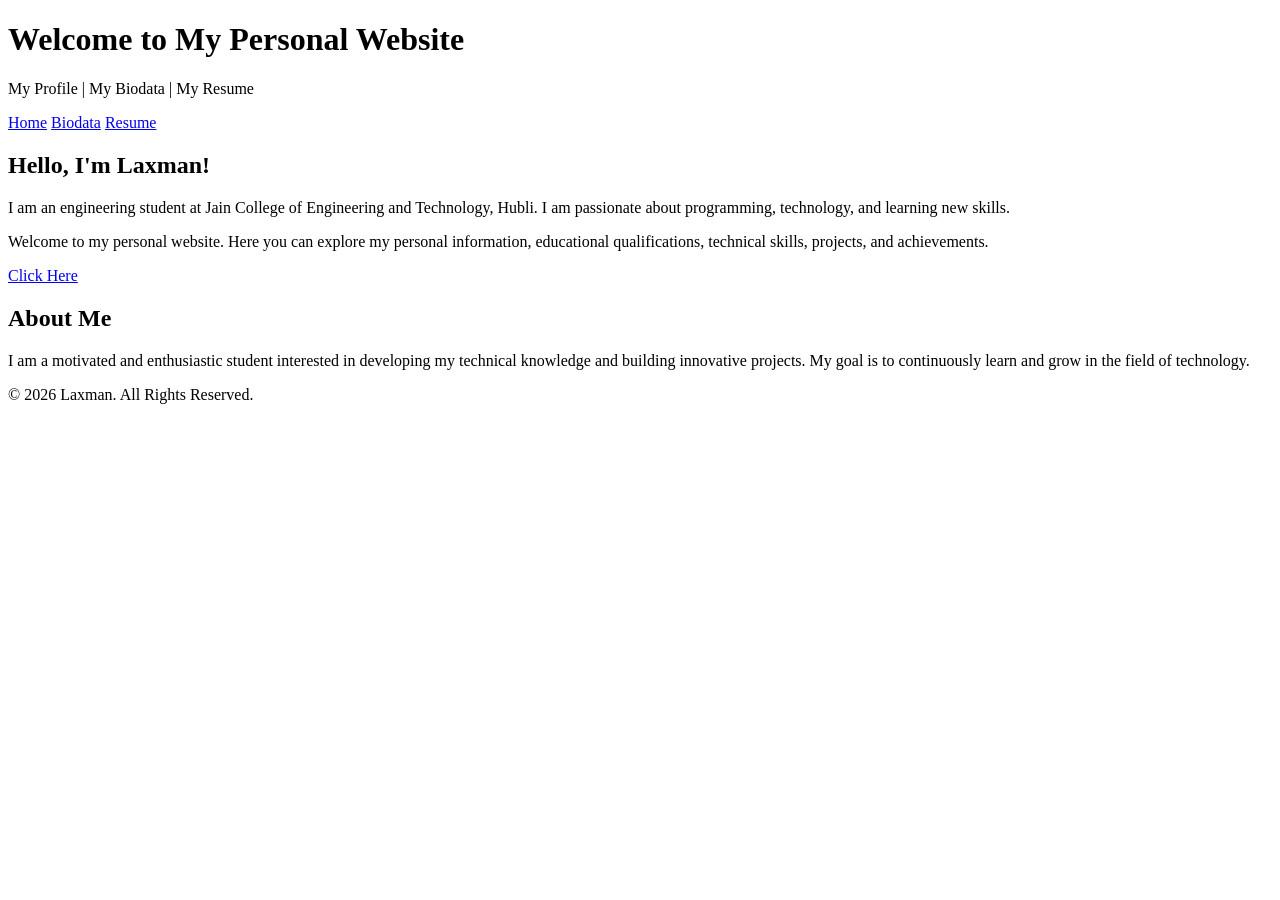
==== index.html @ 53b5acf9 "Add files via upload" ====
<!DOCTYPE html>
<html lang="en">
<head>
    <meta charset="UTF-8">
    <meta name="viewport" content="width=device-width, initial-scale=1.0">

    <title>Laxman | Personal Website</title>

    <link rel="stylesheet" href="style.css">

    <!-- jQuery -->
    <script src="https://code.jquery.com/jquery-3.7.1.min.js"></script>

    <!-- JavaScript -->
    <script src="script.js" defer></script>
</head>

<body>

    <header>
        <h1>Welcome to My Personal Website</h1>
        <p>My Profile | My Biodata | My Resume</p>
    </header>

    <nav>
        <a href="index.html" class="active">Home</a>
        <a href="biodata.html">Biodata</a>
        <a href="resume.html">Resume</a>
    </nav>

    <main>

        <section class="hero">

            <h2>Hello, I'm Laxman!</h2>

            <p>
                I am an engineering student at Jain College
                of Engineering and Technology, Hubli.
                I am passionate about programming, technology,
                and learning new skills.
            </p>

            <p>
                Welcome to my personal website. Here you can
                explore my personal information, educational
                qualifications, technical skills, projects,
                and achievements.
            </p>

            <a href="biodata.html" class="btn">
                Click Here
            </a>

        </section>

        <section class="about">

            <h2>About Me</h2>

            <p>
                I am a motivated and enthusiastic student
                interested in developing my technical knowledge
                and building innovative projects.
                My goal is to continuously learn and grow
                in the field of technology.
            </p>

        </section>

    </main>

    <footer>
        <p>&copy; 2026 Laxman. All Rights Reserved.</p>
    </footer>

</body>
</html>
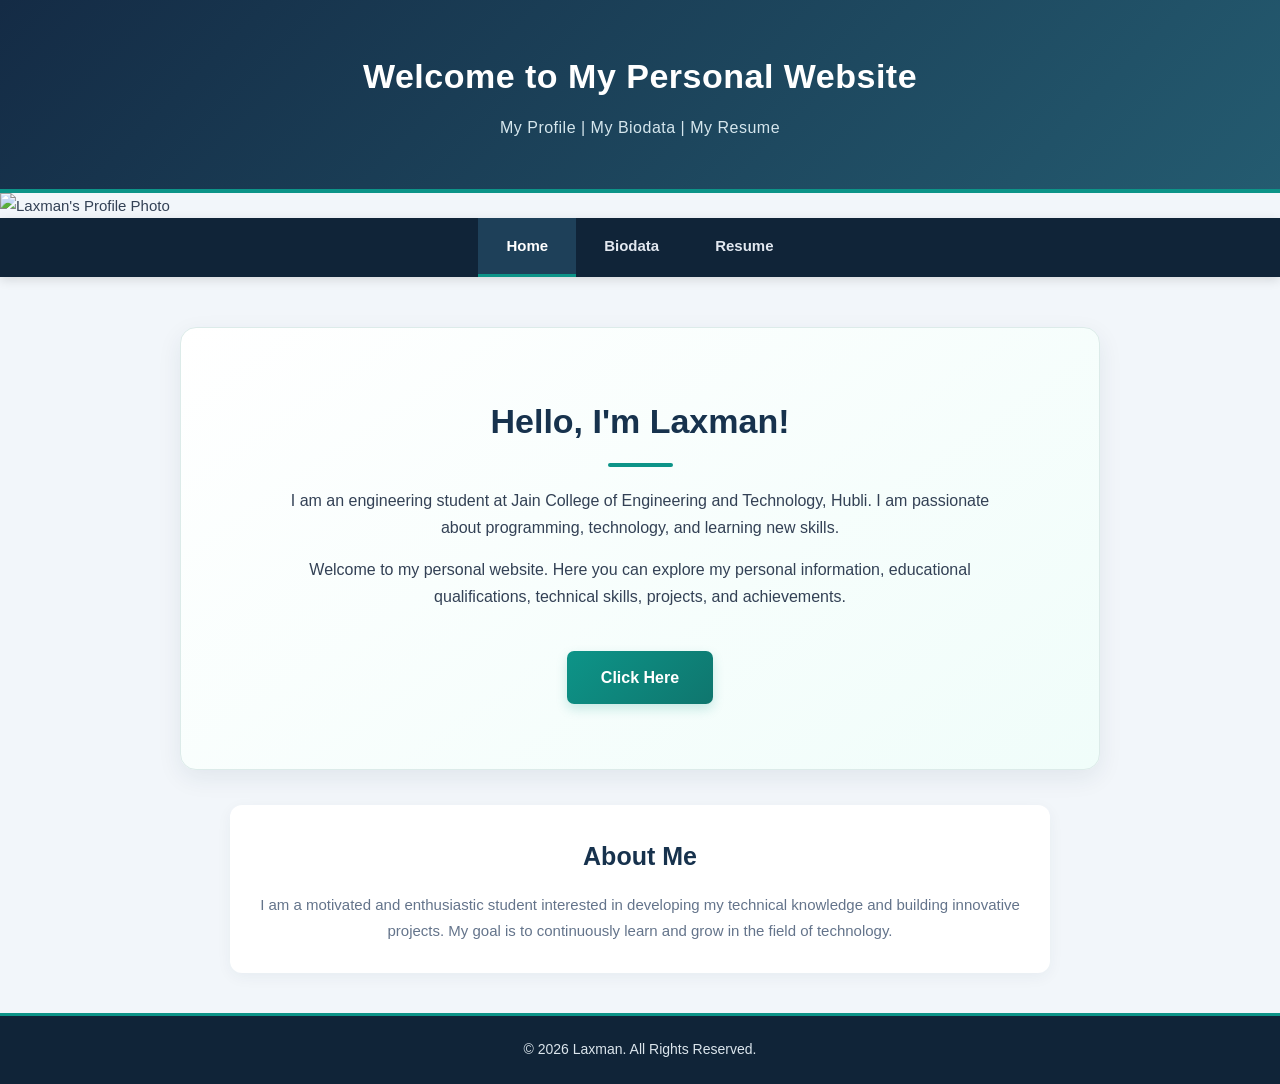
==== commit 1a466ca5: "Update index.html" ====
--- a/index.html
+++ b/index.html
@@ -22,6 +22,11 @@
         <h1>Welcome to My Personal Website</h1>
         <p>My Profile | My Biodata | My Resume</p>
     </header>
+
+    <!-- Profile Photo -->
+    <div class="profile-photo-container">
+        <img src="photo.jpg" alt="Laxman's Profile Photo" class="profile-photo">
+    </div>
 
     <nav>
         <a href="index.html" class="active">Home</a>
--- a/style.css
+++ b/style.css
@@ -0,0 +1,670 @@
+
+/* ==========================================
+   1. GLOBAL STYLING
+========================================== */
+
+* {
+    margin: 0;
+    padding: 0;
+    box-sizing: border-box;
+}
+
+:root {
+    --primary: #17324d;
+    --secondary: #245b70;
+    --accent: #0d9488;
+    --accent-light: #ccfbf1;
+    --background: #f2f6fa;
+    --white: #ffffff;
+    --text: #334155;
+    --muted: #64748b;
+    --border: #dce5ed;
+    --soft-blue: #eaf1f7;
+}
+
+body {
+    font-family: 'Segoe UI', Arial, sans-serif;
+    background: var(--background);
+    color: var(--text);
+    line-height: 1.7;
+    font-size: 15px;
+}
+
+/* ==========================================
+   2. HEADER
+========================================== */
+
+header {
+    background: linear-gradient(
+        135deg,
+        #142b45,
+        #245b70
+    );
+
+    color: var(--white);
+    text-align: center;
+    padding: 48px 20px;
+
+    border-bottom: 4px solid var(--accent);
+}
+
+header h1 {
+    font-size: 34px;
+    font-weight: 700;
+    letter-spacing: 0.5px;
+    margin-bottom: 8px;
+}
+
+header p {
+    color: #d5e6ed;
+    font-size: 16px;
+    letter-spacing: 0.5px;
+}
+
+/* ==========================================
+   3. NAVIGATION BAR
+========================================== */
+
+nav {
+    background-color: #102438;
+
+    display: flex;
+    justify-content: center;
+    align-items: center;
+    flex-wrap: wrap;
+
+    box-shadow: 0 3px 10px rgba(0,0,0,0.12);
+}
+
+nav a {
+    color: #e2e8f0;
+    text-decoration: none;
+
+    padding: 15px 28px;
+
+    font-size: 15px;
+    font-weight: 600;
+
+    border-bottom: 3px solid transparent;
+
+    transition: all 0.3s ease;
+}
+
+nav a:hover,
+nav a.active {
+    color: white;
+    background-color: #1e4059;
+    border-bottom: 3px solid var(--accent);
+}
+
+/* ==========================================
+   4. MAIN CONTENT
+========================================== */
+
+main {
+    min-height: 65vh;
+}
+
+.container {
+    width: 90%;
+    max-width: 1050px;
+    margin: 40px auto;
+}
+
+/* ==========================================
+   5. HOME PAGE HERO SECTION
+========================================== */
+
+.hero {
+    background: linear-gradient(
+        145deg,
+        #ffffff,
+        #f0fdfa
+    );
+
+    max-width: 920px;
+    width: 90%;
+
+    margin: 50px auto 35px;
+    padding: 65px 35px;
+
+    text-align: center;
+
+    border-radius: 16px;
+
+    border: 1px solid #dcebe9;
+
+    box-shadow:
+        0 8px 25px rgba(23, 50, 77, 0.08);
+}
+
+.hero h2 {
+    color: var(--primary);
+    font-size: 34px;
+    font-weight: 700;
+    margin-bottom: 20px;
+}
+
+.hero h2::after {
+    content: "";
+    display: block;
+
+    width: 65px;
+    height: 4px;
+
+    background-color: var(--accent);
+
+    margin: 12px auto 0;
+    border-radius: 5px;
+}
+
+.hero p {
+    max-width: 730px;
+    margin: 15px auto;
+    color: var(--text);
+    font-size: 16px;
+}
+
+/* Click Here Button */
+
+.btn {
+    display: inline-block;
+
+    background: linear-gradient(
+        135deg,
+        #0d9488,
+        #0f766e
+    );
+
+    color: white;
+    text-decoration: none;
+
+    padding: 13px 34px;
+    margin-top: 25px;
+
+    border-radius: 7px;
+
+    font-size: 16px;
+    font-weight: 600;
+
+    box-shadow: 0 5px 12px rgba(13,148,136,0.2);
+
+    transition: all 0.3s ease;
+}
+
+.btn:hover {
+    background: #115e59;
+
+    transform: translateY(-3px);
+
+    box-shadow: 0 8px 18px rgba(13,148,136,0.25);
+}
+
+/* ==========================================
+   6. ABOUT SECTION
+========================================== */
+
+.about {
+    text-align: center;
+
+    max-width: 820px;
+
+    margin: 35px auto;
+    padding: 30px;
+
+    background-color: white;
+
+    border-radius: 12px;
+
+    box-shadow: 0 4px 15px rgba(23,50,77,0.05);
+}
+
+.about h2 {
+    color: var(--primary);
+    margin-bottom: 15px;
+    font-size: 25px;
+}
+
+.about p {
+    color: var(--muted);
+}
+
+/* ==========================================
+   7. CONTENT BOXES
+========================================== */
+
+.content-box {
+    background-color: var(--white);
+
+    padding: 30px;
+
+    margin: 28px 0;
+
+    border-radius: 12px;
+
+    border: 1px solid #e5edf3;
+
+    box-shadow:
+        0 5px 18px rgba(23,50,77,0.06);
+
+    transition: box-shadow 0.3s ease;
+}
+
+.content-box:hover {
+    box-shadow:
+        0 8px 24px rgba(23,50,77,0.10);
+}
+
+.content-box h2 {
+    color: var(--primary);
+
+    font-size: 23px;
+
+    font-weight: 700;
+
+    border-bottom: 2px solid var(--border);
+
+    padding-bottom: 12px;
+    margin-bottom: 22px;
+
+    position: relative;
+}
+
+.content-box h2::after {
+    content: "";
+
+    position: absolute;
+
+    bottom: -2px;
+    left: 0;
+
+    width: 65px;
+    height: 3px;
+
+    background-color: var(--accent);
+}
+
+.content-box h3 {
+    color: var(--secondary);
+
+    font-size: 17px;
+
+    margin-top: 20px;
+    margin-bottom: 8px;
+}
+
+.content-box p {
+    color: var(--text);
+}
+
+/* Lists */
+
+.content-box ul {
+    padding-left: 25px;
+}
+
+.content-box li {
+    margin: 10px 0;
+    padding-left: 5px;
+    color: var(--text);
+}
+
+.content-box li::marker {
+    color: var(--accent);
+}
+
+/* ==========================================
+   8. PROFESSIONAL TABLE DESIGN
+========================================== */
+
+table {
+    width: 100%;
+
+    border-collapse: collapse;
+
+    margin-top: 15px;
+
+    background-color: white;
+
+    border-radius: 8px;
+    overflow: hidden;
+}
+
+th,
+td {
+    border: 1px solid #e1e8ef;
+
+    padding: 14px 13px;
+
+    text-align: left;
+    vertical-align: middle;
+}
+
+/* Table Headings */
+
+th {
+    background-color: #e6f0f2;
+
+    color: #17324d;
+
+    font-weight: 700;
+    font-size: 14px;
+
+    letter-spacing: 0.3px;
+}
+
+/* Alternate Rows */
+
+tr:nth-child(even) {
+    background-color: #f7fafc;
+}
+
+tr:nth-child(odd) {
+    background-color: #ffffff;
+}
+
+/* Hover Effect */
+
+tbody tr:hover,
+table tr:hover {
+    background-color: #eaf7f5;
+}
+
+/* Email Links */
+
+td a {
+    color: #0f766e;
+
+    text-decoration: none;
+    font-weight: 500;
+}
+
+td a:hover {
+    text-decoration: underline;
+}
+
+/* ==========================================
+   9. RESUME PERSONAL HEADER
+========================================== */
+
+.resume-header {
+    background: linear-gradient(
+        135deg,
+        #e5f0f4,
+        #ecfdf8
+    );
+
+    text-align: center;
+
+    padding: 35px 25px;
+
+    border-radius: 12px;
+
+    border-left: 5px solid var(--accent);
+
+    box-shadow: 0 5px 15px rgba(23,50,77,0.06);
+}
+
+.resume-header h2 {
+    color: var(--primary);
+
+    font-size: 30px;
+
+    margin-bottom: 12px;
+}
+
+.resume-header p {
+    color: #40566b;
+    margin: 4px 0;
+}
+
+.resume-header a {
+    color: #0f766e;
+    text-decoration: none;
+}
+
+.resume-header a:hover {
+    text-decoration: underline;
+}
+
+/* ==========================================
+   10. DECLARATION AND SIGNATURE
+========================================== */
+
+.signature {
+    margin-top: 30px;
+
+    padding-top: 15px;
+
+    line-height: 2.2;
+
+    border-top: 1px solid var(--border);
+}
+
+.signature p {
+    color: var(--primary);
+}
+
+/* ==========================================
+   11. PRINT / DOWNLOAD BUTTON
+========================================== */
+
+button {
+    background: linear-gradient(
+        135deg,
+        #0d9488,
+        #0f766e
+    );
+
+    color: white;
+
+    border: none;
+
+    padding: 14px 28px;
+
+    border-radius: 7px;
+
+    cursor: pointer;
+
+    font-size: 15px;
+    font-weight: 600;
+
+    transition: all 0.3s ease;
+
+    box-shadow: 0 4px 12px rgba(13,148,136,0.18);
+}
+
+button:hover {
+    background: #115e59;
+    transform: translateY(-2px);
+}
+
+.print-section {
+    text-align: center;
+    margin: 35px 0;
+}
+
+/* ==========================================
+   12. FOOTER
+========================================== */
+
+footer {
+    background-color: #102438;
+
+    color: #dbe5ec;
+
+    text-align: center;
+
+    padding: 22px;
+
+    margin-top: 40px;
+
+    border-top: 3px solid var(--accent);
+}
+
+footer p {
+    font-size: 14px;
+}
+
+/* ==========================================
+   13. RESPONSIVE DESIGN
+========================================== */
+
+@media screen and (max-width: 768px) {
+
+    header {
+        padding: 35px 15px;
+    }
+
+    header h1 {
+        font-size: 27px;
+    }
+
+    .hero {
+        padding: 40px 20px;
+    }
+
+    .hero h2 {
+        font-size: 27px;
+    }
+
+    .container {
+        width: 94%;
+    }
+
+    .content-box {
+        padding: 22px;
+    }
+}
+
+@media screen and (max-width: 600px) {
+
+    header h1 {
+        font-size: 23px;
+    }
+
+    header p {
+        font-size: 13px;
+    }
+
+    nav {
+        flex-direction: column;
+        text-align: center;
+    }
+
+    nav a {
+        width: 100%;
+        padding: 11px;
+    }
+
+    .hero {
+        width: 94%;
+        padding: 35px 18px;
+        margin: 25px auto;
+    }
+
+    .hero h2 {
+        font-size: 24px;
+    }
+
+    .hero p {
+        font-size: 14px;
+    }
+
+    .container {
+        width: 95%;
+        margin: 20px auto;
+    }
+
+    .content-box {
+        padding: 17px;
+        overflow-x: auto;
+    }
+
+    .content-box h2 {
+        font-size: 20px;
+    }
+
+    table {
+        min-width: 500px;
+    }
+
+    .resume-header {
+        padding: 23px 15px;
+        overflow-wrap: anywhere;
+    }
+
+    .resume-header h2 {
+        font-size: 25px;
+    }
+
+    .about {
+        margin: 20px;
+        padding: 22px;
+    }
+
+    .print-section button {
+        width: 100%;
+    }
+}
+
+/* ==========================================
+   14. PRINT RESUME AS PDF
+========================================== */
+
+@media print {
+
+    @page {
+        margin: 15mm;
+    }
+
+    nav,
+    header,
+    footer,
+    .print-section {
+        display: none !important;
+    }
+
+    body {
+        background: white;
+        color: black;
+        font-size: 11px;
+        line-height: 1.5;
+    }
+
+    .container {
+        width: 100%;
+        max-width: none;
+        margin: 0;
+    }
+
+    .content-box,
+    .resume-header {
+        box-shadow: none;
+        border-radius: 0;
+        margin: 12px 0;
+        padding: 15px;
+        break-inside: avoid;
+    }
+
+    .content-box h2,
+    .content-box h3,
+    .resume-header h2 {
+        color: black;
+    }
+
+    th {
+        background: #e6e6e6 !important;
+        color: black !important;
+        print-color-adjust: exact;
+    }
+
+    a {
+        color: black !important;
+        text-decoration: none;
+    }
+
+    .content-box h2::after {
+        display: none;
+    }
+}
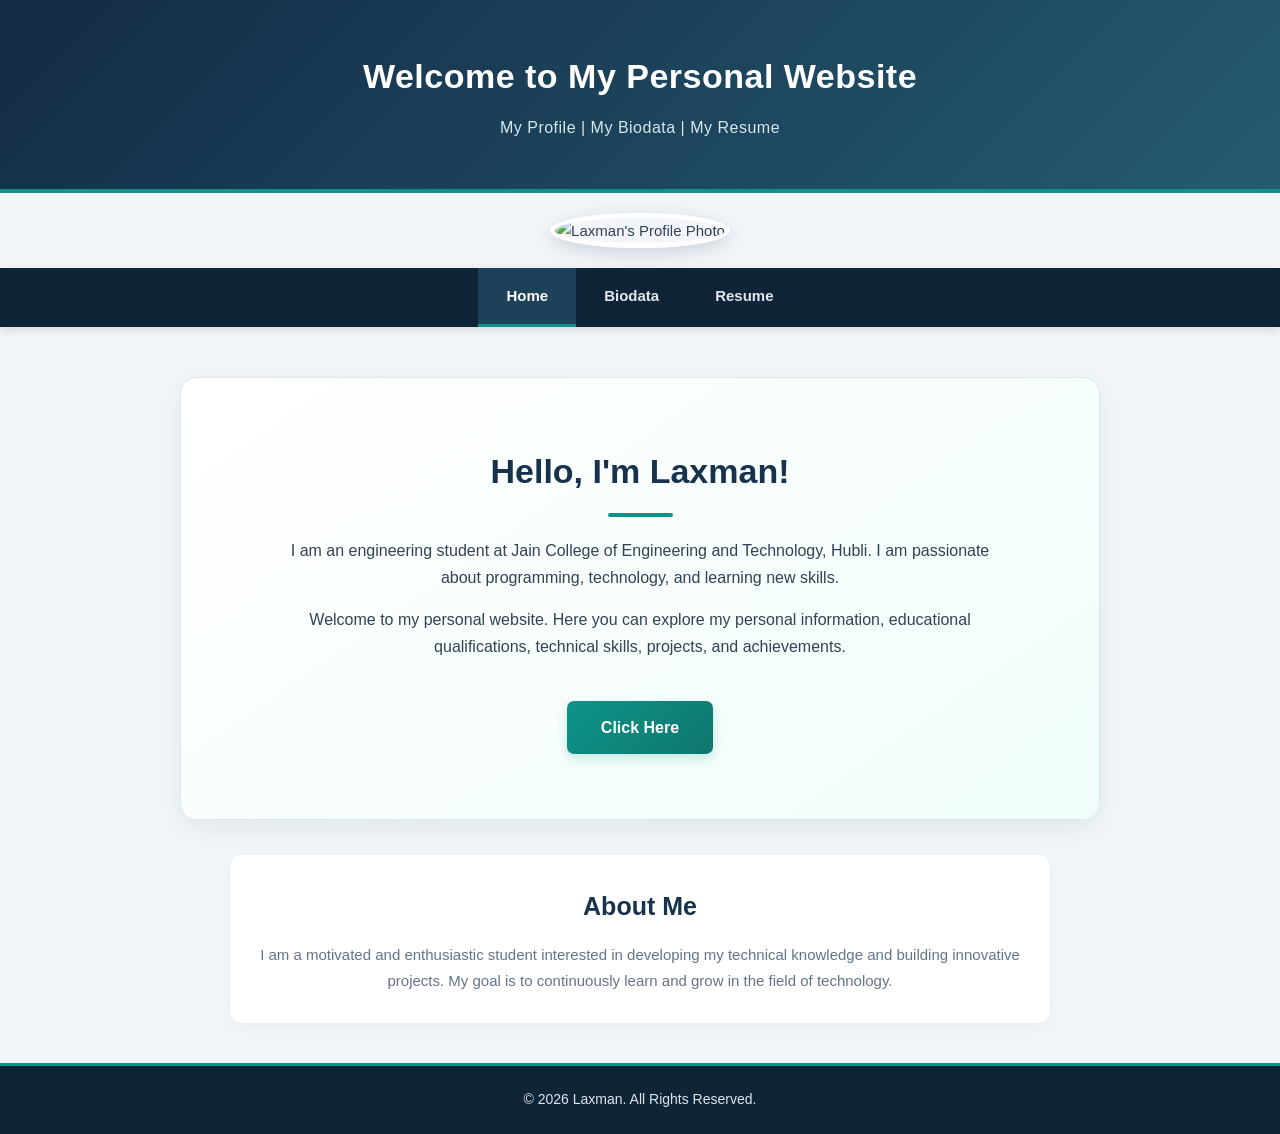
==== commit e29cb171: "Update index.html" ====
--- a/index.html
+++ b/index.html
@@ -25,7 +25,7 @@
 
     <!-- Profile Photo -->
     <div class="profile-photo-container">
-        <img src="photo.jpg" alt="Laxman's Profile Photo" class="profile-photo">
+        <img src="photo.jpeg" alt="Laxman's Profile Photo" class="profile-photo">
     </div>
 
     <nav>
--- a/style.css
+++ b/style.css
@@ -62,6 +62,25 @@
 }
 
 /* ==========================================
+   PROFILE PHOTO
+========================================== */
+
+.profile-photo-container {
+    text-align: center;
+    padding: 20px 0;
+    background-color: var(--background);
+}
+
+.profile-photo {
+    width: 150px;
+    height: 150px;
+    object-fit: cover;
+    border-radius: 50%;
+    border: 5px solid white;
+    box-shadow: 0 5px 18px rgba(23,50,77,0.18);
+}
+
+/* ==========================================
    3. NAVIGATION BAR
 ========================================== */
 
@@ -606,6 +625,12 @@
     .print-section button {
         width: 100%;
     }
+
+    /* Profile Photo Mobile Size */
+    .profile-photo {
+        width: 120px;
+        height: 120px;
+    }
 }
 
 /* ==========================================
@@ -622,6 +647,11 @@
     header,
     footer,
     .print-section {
+        display: none !important;
+    }
+
+    /* Hide Profile Photo While Printing */
+    .profile-photo-container {
         display: none !important;
     }
 
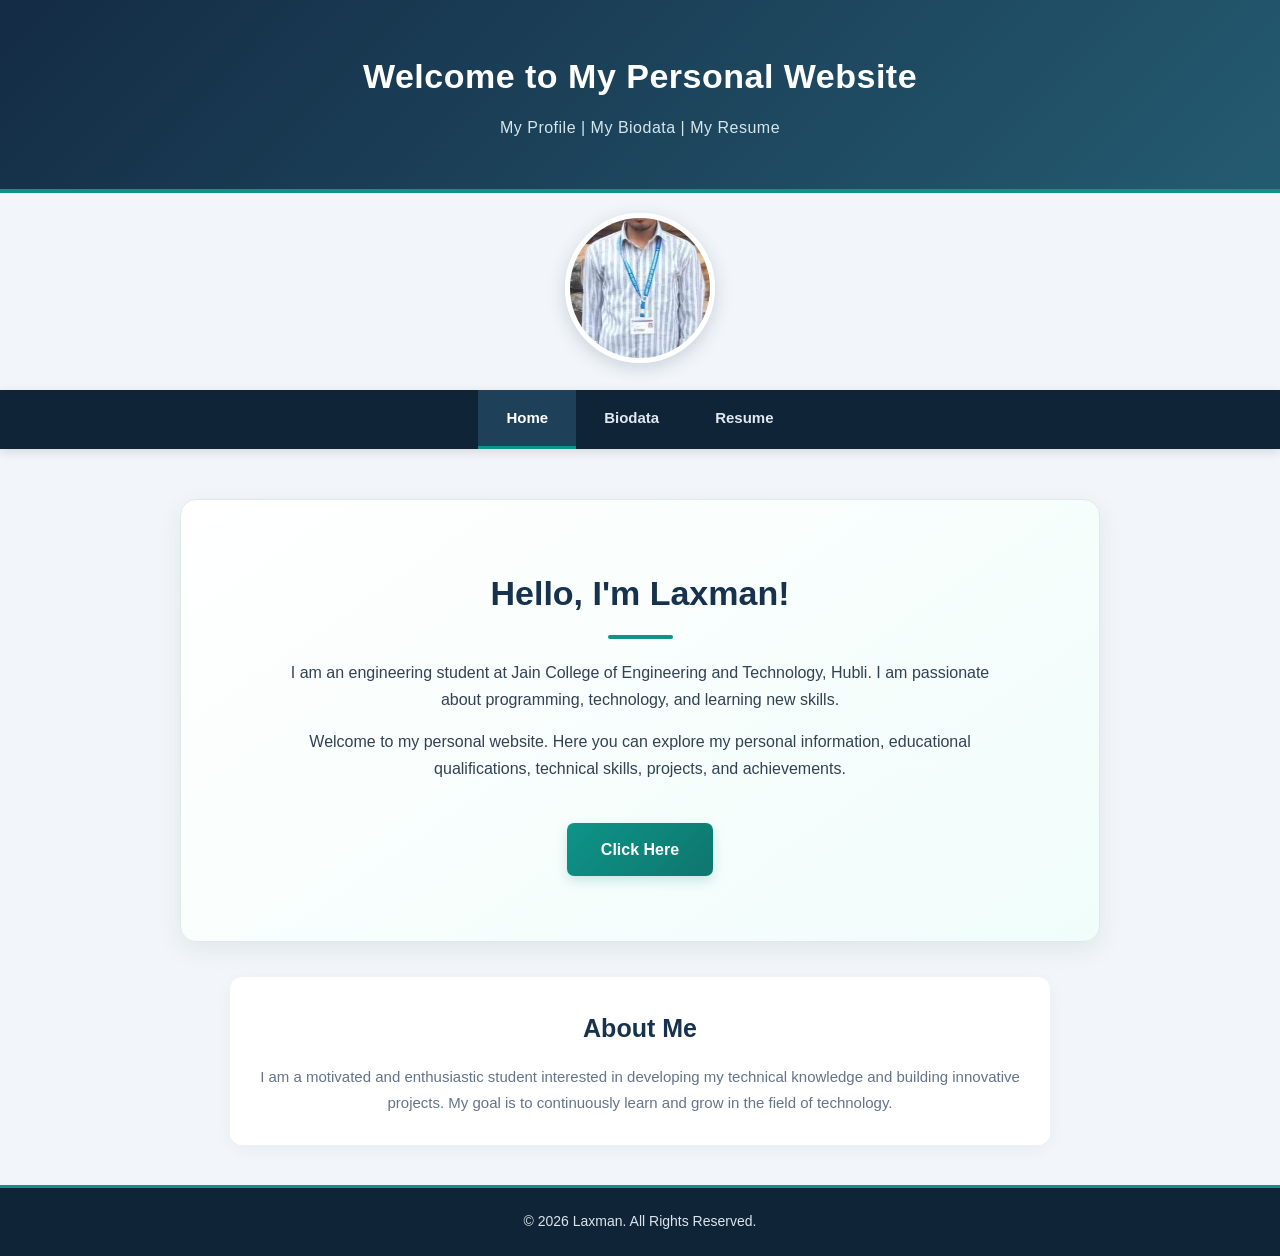
==== commit 2392ac82: "Fix profile photo filename in index.html Updated profile photo filename from 'photo.jpeg' to 'photo." ====
--- a/index.html
+++ b/index.html
@@ -25,7 +25,7 @@
 
     <!-- Profile Photo -->
     <div class="profile-photo-container">
-        <img src="photo.jpeg" alt="Laxman's Profile Photo" class="profile-photo">
+        <img src="photo.jpg" alt="Laxman's Profile Photo" class="profile-photo">
     </div>
 
     <nav>
